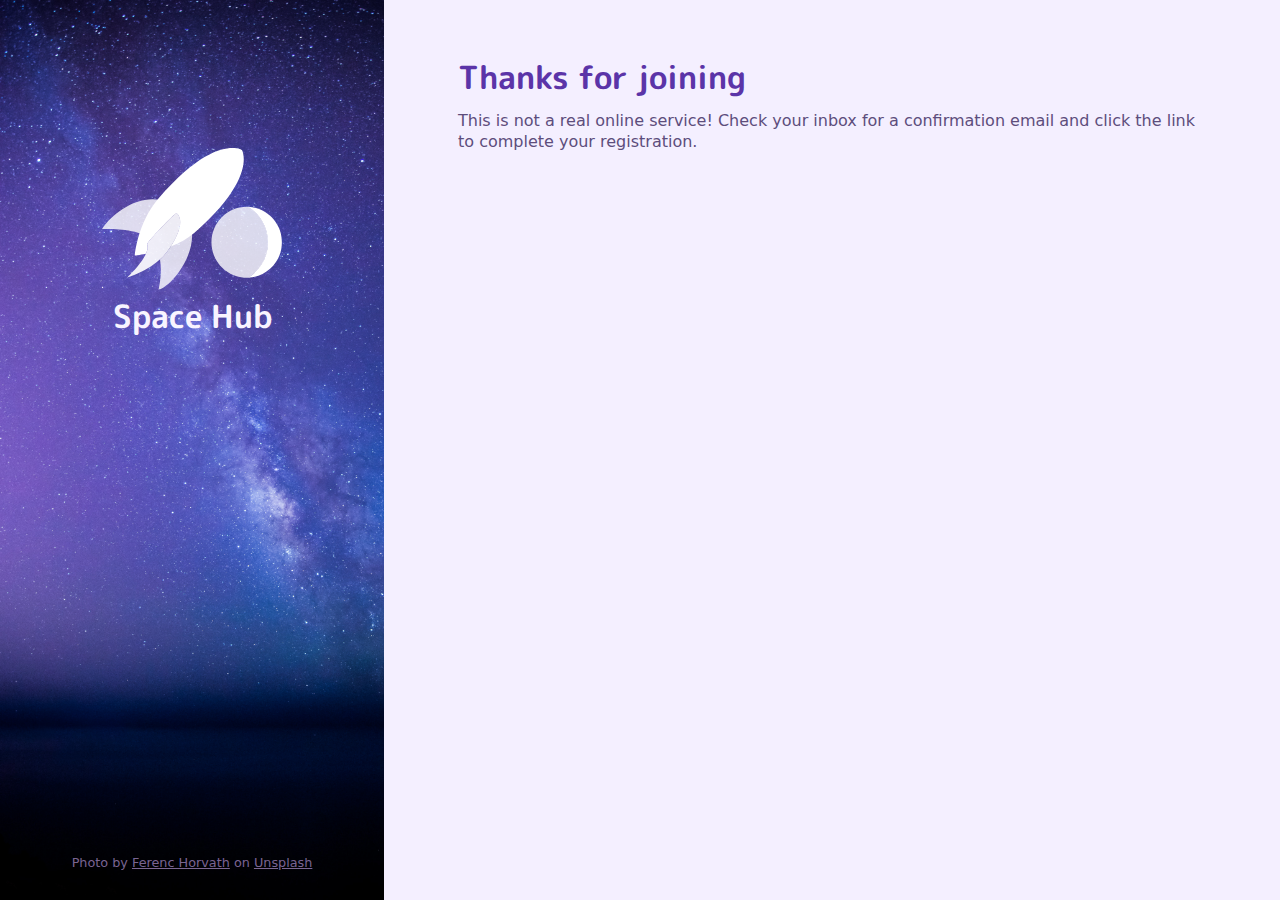
==== thanks.html @ d5d064b0 "Prevent submission until every field is validated" ====
<!DOCTYPE html>
<html lang="en">
<head>
    <meta charset="UTF-8">
    <meta http-equiv="X-UA-Compatible" content="IE=edge">
    <meta name="viewport" content="width=device-width, initial-scale=1.0">
    <link rel="stylesheet" href="./styles.css">
    <title>Sign-up Form</title>
</head>
<body>
    <div class="section left">
        <div class="logo">      
            <img src="./images/rocket-logo-white.svg" alt="rocket">
            <h1>Space Hub</h1>
        </div>
        <div class="photo-credits">
            Photo by <a href="https://unsplash.com/@designhorf?utm_source=unsplash&utm_medium=referral&utm_content=creditCopyText">Ferenc Horvath</a> on <a href="https://unsplash.com/?utm_source=unsplash&utm_medium=referral&utm_content=creditCopyText">Unsplash</a>
        </div>
    </div>
    <div class="section right">
        <div class="sign-up-blurb">
            <h1>Thanks for joining</h1>
            <p>
                This is not a real online service!
                Check your inbox for a confirmation email and click the link to complete your registration.
            </p>
        </div>
</body>
</html>
---- styles.css ----
@import url('https://fonts.googleapis.com/css2?family=M+PLUS+Rounded+1c:wght@500;700&display=swap');

:root {
    font-family: system-ui, -apple-system, BlinkMacSystemFont, 'Segoe UI', Roboto, Oxygen, Ubuntu, Cantarell, 'Open Sans', 'Helvetica Neue', sans-serif;
    color: #5d4d7c;
    font-size: 16px;
}

* {
    margin: 0;
    padding: 0;
    box-sizing: border-box;
}

body {
    height: 100vh;
    display: flex;
    flex-wrap: wrap;
}

h1 {
    margin-bottom: 1rem;
    line-height: 2.2rem;
    color: #5b34a8;
    font-family: 'M PLUS Rounded 1c', sans-serif;
}

h2 {
    margin-bottom: 1rem;
    line-height: 1.9rem;
    color: #5b34a8;
    font-family: 'M PLUS Rounded 1c', sans-serif;
}

p {
    margin-top: 1rem ;
}

.section {
    padding: 20px;
}

.left {
    background-color: blue;
    flex: 1 1 30%;
    display: flex;
    background: url(./images/space.jpg);
    background-size:cover;
    color: #fff;
    flex-direction: column;
    align-items: center;
    justify-content: space-between;
}
.logo {
    font-family: 'M PLUS Rounded 1c', sans-serif;
    display: flex;
    flex-direction: column;
    justify-content: center;
    align-items: center;
    padding-top: 10vw;
    text-align: center;
}
.logo img {
    width: 60%;
    margin-bottom: 0.6rem;
}
.logo h1 {
    color: #f8f4ff;
}

.photo-credits, .photo-credits a {
    font-size: 0.8rem;
    color: rgba(205, 170, 241, 0.6);
    margin-bottom: 10px;
}

.right {
    background-color: #f4efff;
    flex: 1 1 70%;
    display: flex;
    flex-direction: column;
    padding-inline: calc(10px + 5vw);
}

.sign-up-blurb {
    padding-top: min(4vw, 40px);
    line-height: 1.3rem;
}

.form {
    display: flex;
    flex-direction: column;
    padding-block: 5vh;
}

.field-row {
    width: 100%;
    display: flex;
    flex-wrap: wrap;
    gap: 20px;
    margin-bottom: 15px;
    flex: 1;
}

.field {
    min-width: min(250px, 100%);
    display: flex;
    flex-direction: column;
    position: relative;
    flex: 1;
}

.field label {
    padding-bottom: 6px;
}

.invalid {
    background-image: url(./images/circle-xmark-solid-red.svg);
    background-size: 20px;
    background-position: 96%;
    background-repeat: no-repeat;
    transition-timing-function: cubic-bezier(0.075, 0.82, 0.165, 1);
    animation: shake 0.5s ease forwards;
    border: 2px solid #DA2E2E !important;
}

.shake {
    animation: shake 0.5s ease forwards;
}
.shake2 {
    animation: shake2 0.5s ease forwards;
}

.valid {
    background-image: url(./images/circle-check-solid-green.svg);
    background-size: 20px;
    background-position: 96%;
    background-repeat: no-repeat;
}

.required {
    background-color: #ad5fe8;
    margin-left: 5px;
    padding-inline: 5px;
    padding-block: 3px;
    color: #f8efff;
    border-radius: 5px;
    font-size: 0.7rem;
    text-align: center;
    position: absolute;
    top: 2px;
    right: 5px;
}

input {
    padding-block: 12px;
    padding-inline: 15px;
    border-radius: 5px;
    border: 2px solid #ccc;
    color: #444;
    padding-right: 40px;
    outline: none;
    font-size: 1rem;
}

input:focus {
    outline: none !important;
    border: 2px solid #4b0cc9;
}

.message {
    font-size: 0.7rem;
    padding-top: 6px;
    color: #7e4fdc;
    flex: 1;
}

.error-message {
    font-size: 0.7rem;
    padding-top: 6px;
    color: #d81f1f;
    flex: 1;
}

button {
    padding-block: 15px;
    padding-inline: 20px;
    margin-block: 20px;
    border-radius: 10px;
    border: 1px solid #4b0cc9;
    cursor: pointer;
    background-color: #6e36df;
    color: #fbfaff;
    font-size: 1.2rem;
}

button:hover {
    background-color: #6339b5;
}
button:active {
    background-color: #7e4fdc;
}

button:disabled {
    background-color: #555;
    border: 1px solid #222;
}


/* animations */

@keyframes shake {
	0%, 100% {
		transform: translateX(0);
	}

	10%,
	30%,
	50%,
	70% {
		transform: translateX(-5px);
	}

	20%,
	40%,
	60% {
		transform: translateX(5px);
	}

	80% {
		transform: translateX(2px);
	}

	90% {
		transform: translateX(-2px);
	}
}

@keyframes shake2 {
	0%,
	100% {
		transform: translateX(0);
	}

	10%,
	30%,
	50%,
	70% {
		transform: translateX(-5px);
	}

	20%,
	40%,
	60% {
		transform: translateX(5px);
	}

	80% {
		transform: translateX(2px);
	}

	90% {
		transform: translateX(-2px);
	}
}
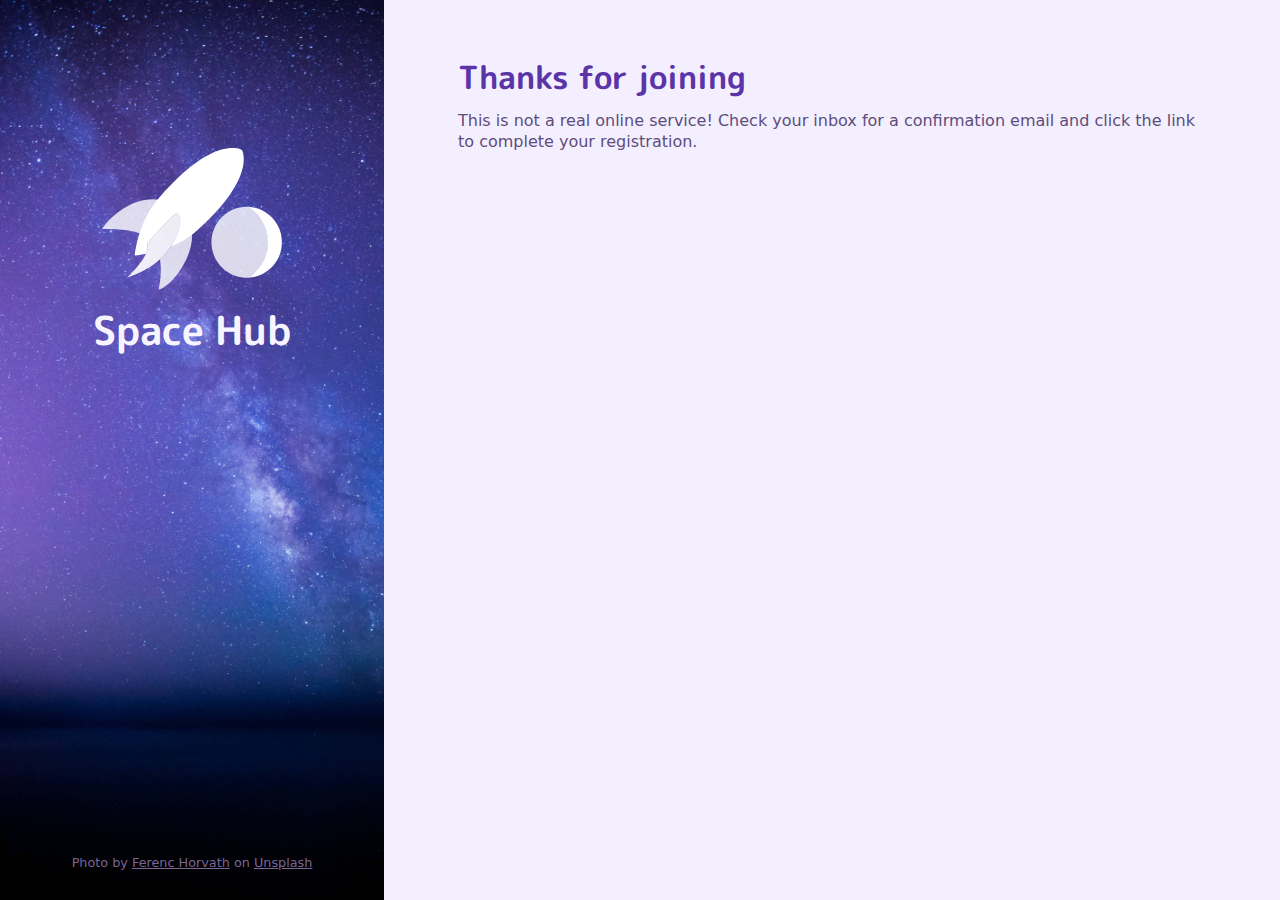
==== commit e754f0fe: "Add favicon to thanks page" ====
--- a/thanks.html
+++ b/thanks.html
@@ -4,6 +4,7 @@
     <meta charset="UTF-8">
     <meta http-equiv="X-UA-Compatible" content="IE=edge">
     <meta name="viewport" content="width=device-width, initial-scale=1.0">
+    <link rel="shortcut icon" href="./images/favicon.jpg" type="image/x-icon">
     <link rel="stylesheet" href="./styles.css">
     <title>Sign-up Form</title>
 </head>
--- a/styles.css
+++ b/styles.css
@@ -44,7 +44,7 @@
     background-color: blue;
     flex: 1 1 30%;
     display: flex;
-    background: url(./images/space.jpg);
+    background: url(./images/space-lq.jpg);
     background-size:cover;
     color: #fff;
     flex-direction: column;
@@ -66,6 +66,9 @@
 }
 .logo h1 {
     color: #f8f4ff;
+    font-size: 2.5rem;
+    margin-top: 1.5vh;
+    margin-bottom: 30px;
 }
 
 .photo-credits, .photo-credits a {
